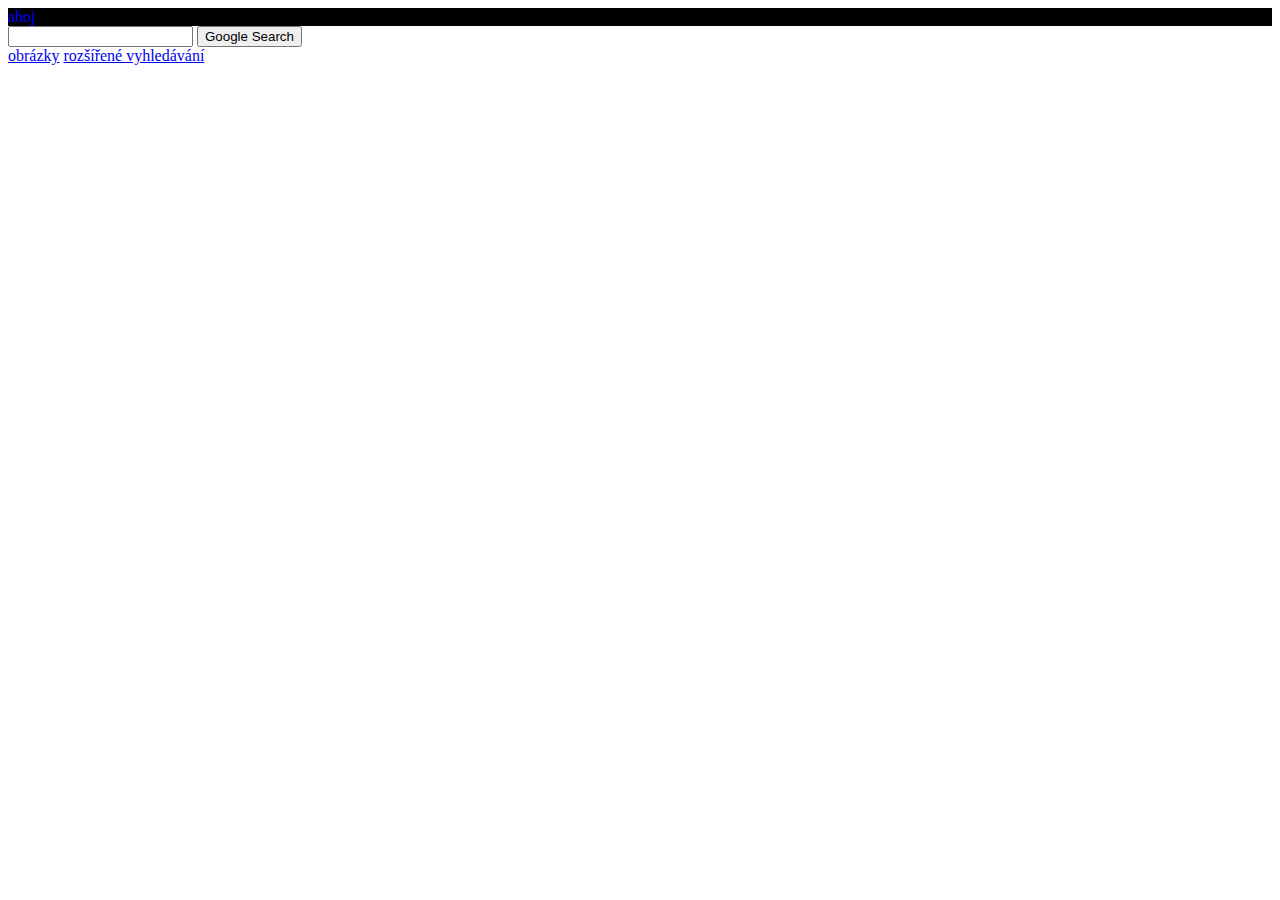
==== index.html @ d952daf0 "1" ====
<!DOCTYPE html>
<html lang="en">
    <head>
        <title>Search</title>
        <link rel="stylesheet" href="style.css">
    </head>
    
    <header> 
        ahoj
    </header>
    
    <body>
        
        
        <form action="https://www.google.com/search">
            <input type="text" name="q">
            <input type="submit" value="Google Search">
        </form>
    
        <a href="img.html">obrázky</a>
        <a href="advance.html">rozšířené vyhledávání</a>
    
    </body>
</html>
---- style.css ----
header{
    background-color: black;
    color: blue;
    
}
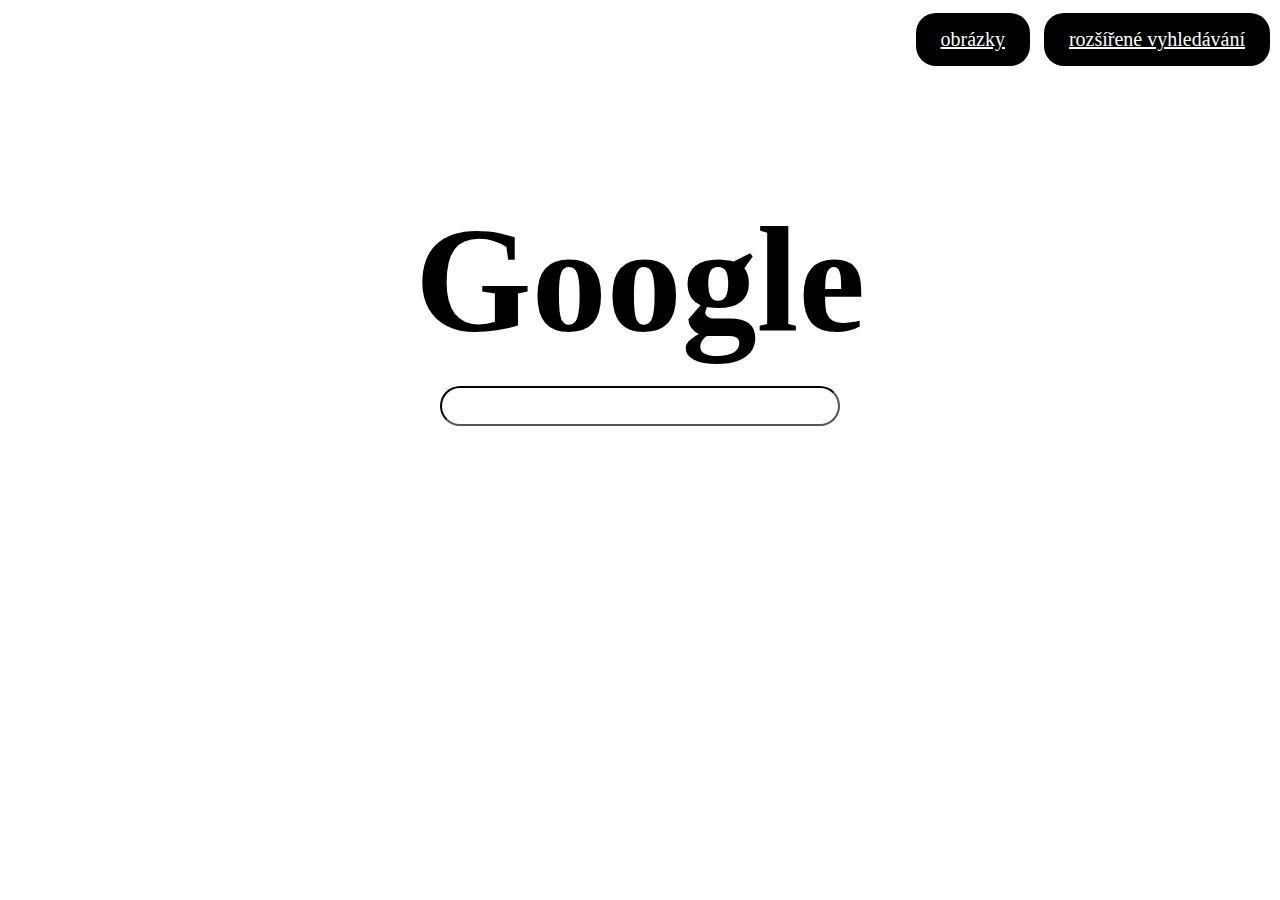
==== commit 69a82c2a: "ok" ====
--- a/index.html
+++ b/index.html
@@ -5,20 +5,25 @@
         <link rel="stylesheet" href="style.css">
     </head>
     
-    <header> 
-        ahoj
+    <header class="anothers"> 
+      
+        <a class= "another" href="img.html">obrázky</a>
+        <a class= "another" href="advance.html">rozšířené vyhledávání</a>
+       
     </header>
     
     <body>
+
+        <div class = "search">
+            <h1><p class = "google">Google</p></h1>
+            <form action="https://www.google.com/search">
+            <input class = "bar" type="text" name="q">
+            </form>
+            
         
+        </div>
         
-        <form action="https://www.google.com/search">
-            <input type="text" name="q">
-            <input type="submit" value="Google Search">
-        </form>
-    
-        <a href="img.html">obrázky</a>
-        <a href="advance.html">rozšířené vyhledávání</a>
-    
     </body>
+
+
 </html>--- a/style.css
+++ b/style.css
@@ -1,5 +1,55 @@
-header{
+* {
+    margin: 0;
+    padding: 0;
+    box-sizing: border-box;
+    
+}
+
+
+header {
+    
+    text-align: right;
+
+}
+
+.search{
+    text-align: center;
+    padding-left: auto;
+    padding-right: auto;
+    padding-top: 10%;
+}
+
+.bar{
+    width: 400px;
+    height: 40px;
+    border-radius: 20px;
+    border-color: black;
+    padding-left: 5px;
+    padding-right: 5px;
+}
+
+.google{
+    font-size: 150px;
+    margin-bottom: 20px;
+
+}
+
+.anothers{
+    margin-top: 1%;
+}
+
+.another{
+    padding-right: 30px;
+    font-size: 20px;
+    font-style: none;
+}
+
+a:link, a:visited {
     background-color: black;
-    color: blue;
-    
-}+    color: white;
+    border-radius: 20px;
+    padding: 15px 25px;
+    text-align: center;
+    display: inline-block;
+    margin-right: 10px;
+  }
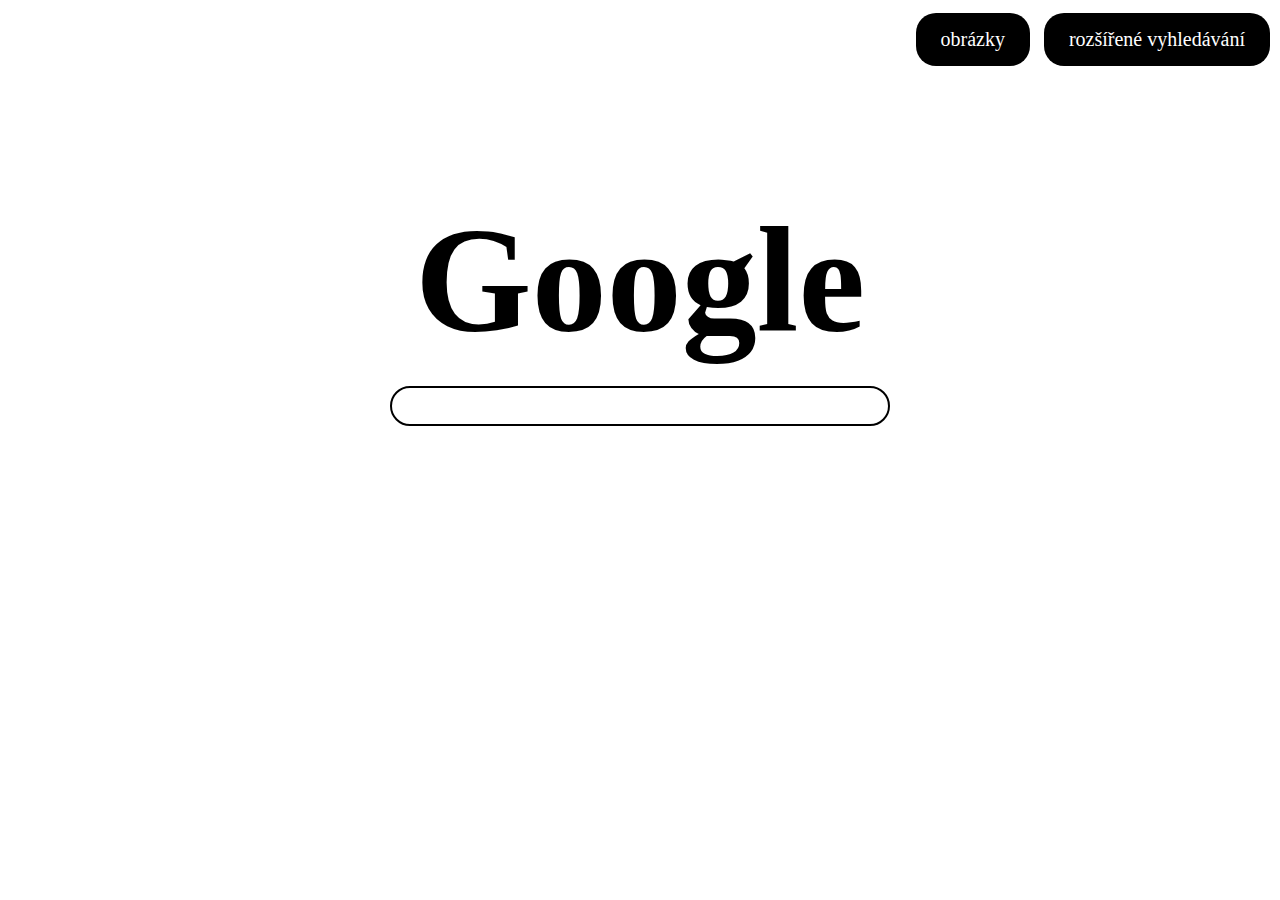
==== commit 30ba782d: "gugl" ====
--- a/index.html
+++ b/index.html
@@ -6,10 +6,8 @@
     </head>
     
     <header class="anothers"> 
-      
         <a class= "another" href="img.html">obrázky</a>
         <a class= "another" href="advance.html">rozšířené vyhledávání</a>
-       
     </header>
     
     <body>
@@ -19,11 +17,7 @@
             <form action="https://www.google.com/search">
             <input class = "bar" type="text" name="q">
             </form>
-            
-        
         </div>
         
     </body>
-
-
 </html>--- a/style.css
+++ b/style.css
@@ -1,3 +1,14 @@
+a:link, a:visited {
+    text-decoration: none;
+    background-color: black;
+    color: white;
+    border-radius: 20px;
+    padding: 15px 25px;
+    text-align: center;
+    display: inline-block;
+    margin-right: 10px;
+  }
+  
 * {
     margin: 0;
     padding: 0;
@@ -5,11 +16,8 @@
     
 }
 
-
-header {
-    
+header { 
     text-align: right;
-
 }
 
 .search{
@@ -20,10 +28,11 @@
 }
 
 .bar{
-    width: 400px;
+    width: 500px;
     height: 40px;
     border-radius: 20px;
     border-color: black;
+    border-style: solid;
     padding-left: 5px;
     padding-right: 5px;
 }
@@ -44,12 +53,9 @@
     font-style: none;
 }
 
-a:link, a:visited {
-    background-color: black;
-    color: white;
-    border-radius: 20px;
-    padding: 15px 25px;
+.subH{
     text-align: center;
-    display: inline-block;
-    margin-right: 10px;
-  }
+    padding-left: auto;
+    padding-right: auto;
+    padding-top: 10px;
+}
